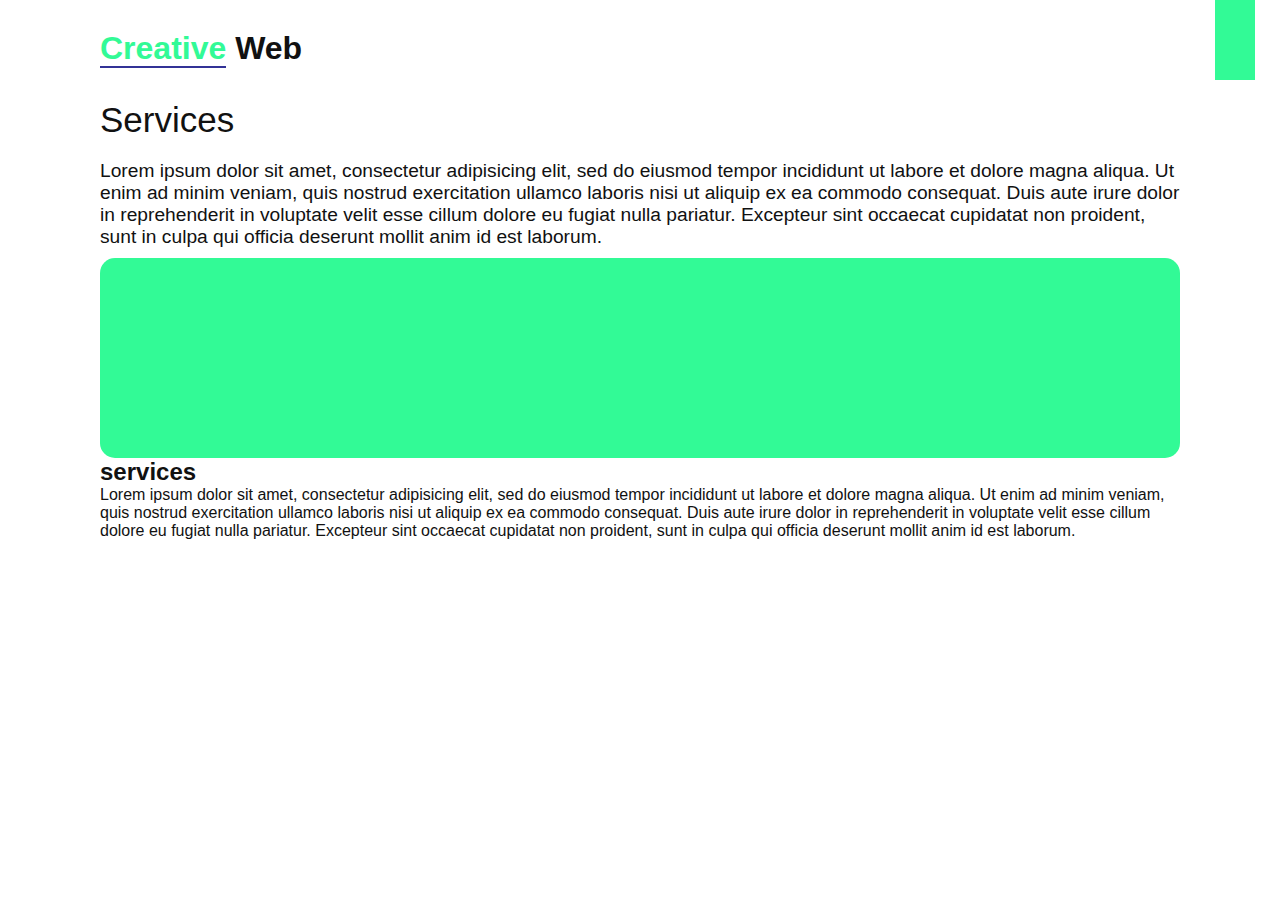
==== services.html @ b97d08bc "add services and fixes" ====
<!DOCTYPE html>
<html>
<head>
	<title>Creative Agency</title>
	<link rel="stylesheet" type="text/css" href="css/style.css">
</head>
<body>

	<header>
		<div class="logo"><span class="text-primary text-underline-secondary">Creative</span> Web</div>
		<div class="toggle"></div>
		<div class="navigation">
			<ul>
				<li><a href="index.html">Home</a></li>
				<li><a href="services.html">Services</a></li>
				<li><a href="work.html">Work</a></li>
				<li><a href="contact.html">Contact</a></li>				
			</ul>

			<div class="social-bar">
				<ul>
					<li>
						<a href="#">#</a>
					</li>
					<li>
						<a href="#">#</a>
					</li>
					<li>
						<a href="#">#</a>
					</li>
				</ul>

				<a href="#" class="email-icon">@</a>
			</div>
		</div>
	</header>

	<!-- SERVICES -->
	<section class="services">
		<div class="title">
			<h1>Services</h1>
			<p>Lorem ipsum dolor sit amet, consectetur adipisicing elit, sed do eiusmod
			tempor incididunt ut labore et dolore magna aliqua. Ut enim ad minim veniam,
			quis nostrud exercitation ullamco laboris nisi ut aliquip ex ea commodo
			consequat. Duis aute irure dolor in reprehenderit in voluptate velit esse
			cillum dolore eu fugiat nulla pariatur. Excepteur sint occaecat cupidatat non
			proident, sunt in culpa qui officia deserunt mollit anim id est laborum.</p>
		</div>

		<div class="services">
			<div class="service">
				<div class="icon"></div>
				<h2>services</h2>
				Lorem ipsum dolor sit amet, consectetur adipisicing elit, sed do eiusmod
				tempor incididunt ut labore et dolore magna aliqua. Ut enim ad minim veniam,
				quis nostrud exercitation ullamco laboris nisi ut aliquip ex ea commodo
				consequat. Duis aute irure dolor in reprehenderit in voluptate velit esse
				cillum dolore eu fugiat nulla pariatur. Excepteur sint occaecat cupidatat non
				proident, sunt in culpa qui officia deserunt mollit anim id est laborum.
			</div>
		</div>
	</section>

	<script type="text/javascript" src="js/script.js"></script>
</body>
</html>
---- css/style.css ----
/* ROOT */

:root {
	/* BASE COLOR */
	--primary-color: rgba(50, 250, 150, 1);
	--secondary-color:  rgba(50, 50, 150, 1);
	--yellow: rgba(250, 250, 50, 1);
	--red: rgba(255, 50, 50, 1);
	--blue: rgba(100, 100, 250, 1);

	/* SHADOW */
	--shadow-dark: rgba(50, 50, 50, 1);

}

/* ROOT END */


/* BASE */

* {
	padding: 0;
	margin: 0;
	box-sizing: border-box;
}

html, body {
	font-family: sans-serif;
	color: #111;
}

section {
	display: flex;
	height: 100vh;
	align-items: center;
	padding: 100px;
}

h1 {
	font-size: 35px;
	font-weight: 500;
}

p {
	margin: 20px 0 10px;
	font-size: 1.2rem;
}

/* BASE END */

/* UTIL */

.shadow {
	box-shadow: 0px 0px 30px 10px var(--shadow-dark);
}

/* UTIL END */

/* BTN */

.btn {
	display: inline-block;
	cursor: pointer;
	background: var(--primary-color);
	color: var(--secondary-color);
	text-decoration: none;
	padding: 10px 30px;
	margin: 20px 0;
}

.btn:hover {
	transform: scale(1.1);
}

.btn-start:hover {
	box-shadow: 5px 5px 2px 2px var(--red);
	color: var(--red);
}

/* BTN END */

/* TEXT */

.text-primary {
	color: var(--primary-color);
}

.text-secondary {
	color: var(--secondary-color);
}

.text-underline-primary {
	border-bottom: 2px solid var(--primary-color);
}

.text-underline-secondary {
	border-bottom: 2px solid var(--secondary-color);
}

/* TEXT END */

/* NAV */

.navigation {
	display: flex;
	justify-content: center;
	align-items: center;
	position: fixed;
	top: 0;
	left: 100%;
	width: 100%;
	height: 100%;
	background-color: var(--yellow);
	z-index: 15;
}

.navigation.active {
	left: 0;
}

.navigation ul {
	position: relative;
}

.navigation ul li {
	position: relative;
	list-style: none;
	text-align: center;
}

.navigation ul li a {
	font-size: 2.2rem;
	color: var(--blue);
	text-decoration: none;
	font-weight: 300;
}

.navigation ul li a:hover {
	color: var(--red);
}

.navigation .social-bar {
	position: absolute;
	top: 0;
	left: 0;
	width: 60px;
	height: 100%;
	display: flex;
	justify-content: center;
	align-items: center;
}

.navigation .social-bar a {
	display: inline-block;
	transform: scale(0.9);
}

.navigation .email-icon {
	position: absolute;
	bottom: 25px;
	text-decoration: none;
}

/* NAV END */

/* TOGGLE */

.toggle {
	align-items: center;
	justify-content: center;
	position: fixed;
	cursor: pointer;
	top: 0;
	right: 0;
	width: 40px;
	height: 80px;
	background: var(--primary-color) no-repeat center;
	background-size: 30px;
	z-index: 20; 
	margin-right: 25px;
}

.toggle.active {
	background: var(--red) no-repeat center;
	box-shadow: 0px 0px 0px 0px var(--shadow-dark);
}


/* TOGGLE */


/* HOME */

section.home {
	flex-direction: row;
}

.logo {
	position: absolute;
	top: 30px;
	left: 100px;
	font-size: 2rem;
	font-weight: 700;
	z-index: 20;
}

.logo:hover {
	animation: colorhue 1s infinite alternate linear; 
}

.home-img {
	position: absolute;
	right: 0;
	bottom: 0;
	height: 100%;
}

.img-top {
	z-index: 2;
	/*position: absolute;*/
	bottom: 350px;
	right: 180px;
	/*height: 20%;*/
	/*width: 20%;*/
	box-shadow: 0px 10px 180px 15px #444;
}

.img-bottom {
	z-index: 1;
	/*position: relative;*/
	/*width: 50%;*/
}

.home-content {
	position: relative;
	z-index: 10;
	max-width: 450px;
}

/* HOME END */

/* SERVICE */

section.services {
	flex-direction: column;
}

.services .icon {
	background: var(--primary-color);
	height: 200px;
	width: 100%;
	border-radius: 15px;
}

/* SERVICE END */


/* KEYFRAMES */

@keyframes colorhue {
	from{
		filter: hue-rotate(0deg);
		}
	to{
		filter: hue-rotate(360deg);
	}
}

/* KEYFRAMES END */

/* MEDIA QUERY */

@media(max-width: 1068px) {
	
	section {
		padding: 100px 40px;
	}

	.navigation ul li a {
		font-size: 2rem;
	}

	.home-img {
		display: none;
	}

	.toggle {
		box-shadow: 0 0 0 0;
	}

	.logo {
		top: 10px;
		left: 40px;
		font-size: 1.5rem;
	}
}

/* MEDIA QUERY END */
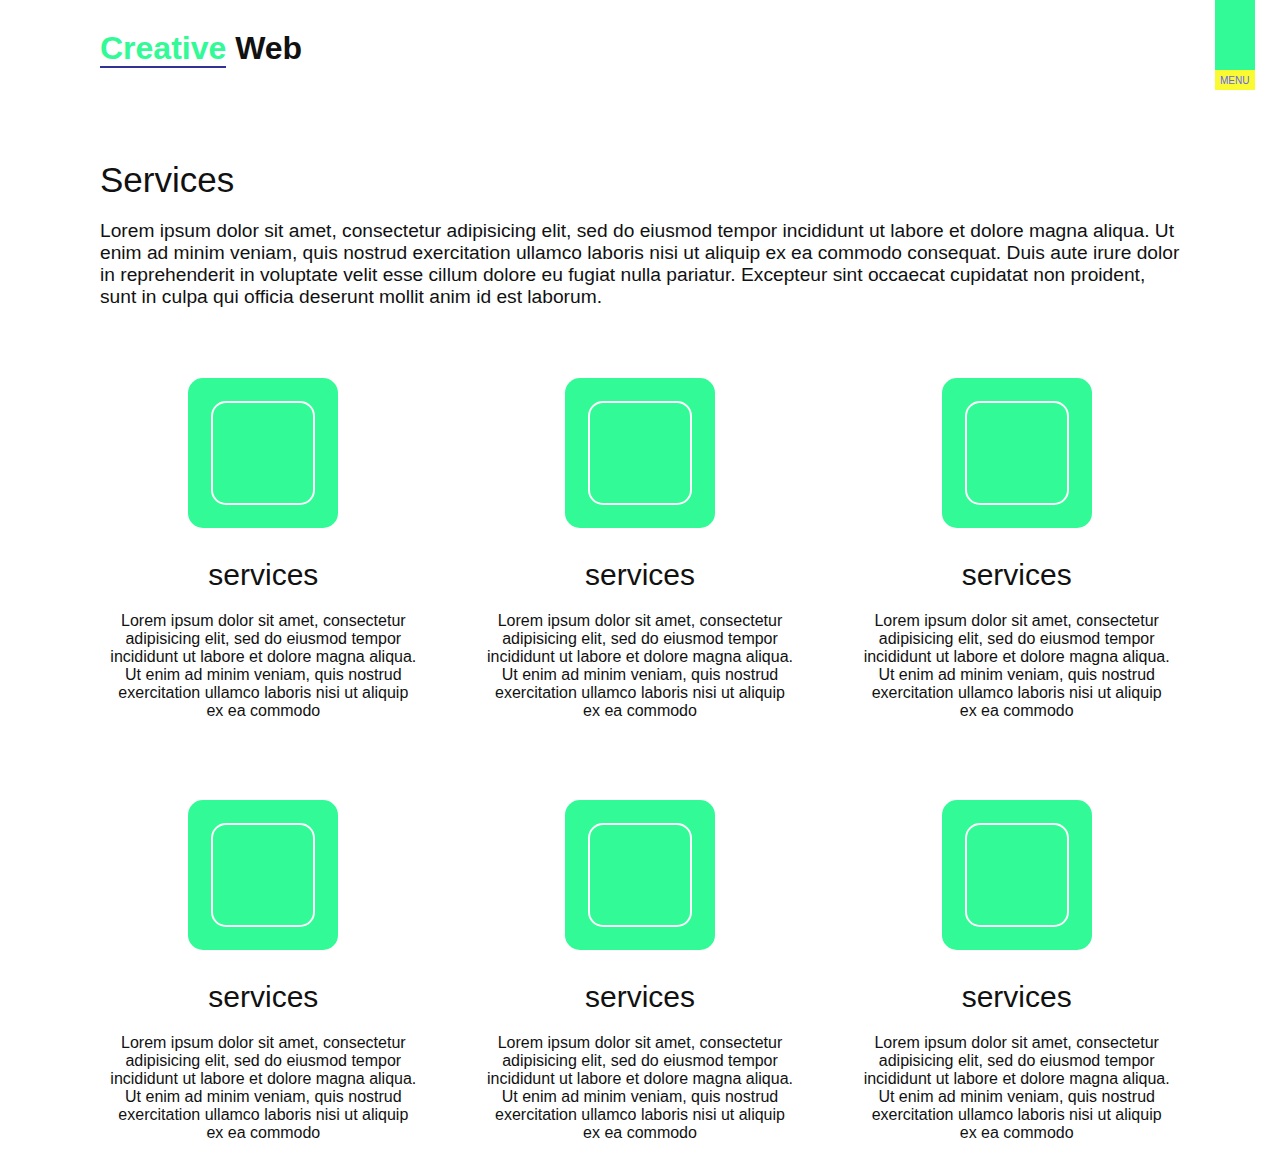
==== commit 66242ff7: "add services and home styling" ====
--- a/services.html
+++ b/services.html
@@ -36,7 +36,7 @@
 	</header>
 
 	<!-- SERVICES -->
-	<section class="services">
+	<section class="services-section">
 		<div class="title">
 			<h1>Services</h1>
 			<p>Lorem ipsum dolor sit amet, consectetur adipisicing elit, sed do eiusmod
@@ -54,11 +54,44 @@
 				Lorem ipsum dolor sit amet, consectetur adipisicing elit, sed do eiusmod
 				tempor incididunt ut labore et dolore magna aliqua. Ut enim ad minim veniam,
 				quis nostrud exercitation ullamco laboris nisi ut aliquip ex ea commodo
-				consequat. Duis aute irure dolor in reprehenderit in voluptate velit esse
-				cillum dolore eu fugiat nulla pariatur. Excepteur sint occaecat cupidatat non
-				proident, sunt in culpa qui officia deserunt mollit anim id est laborum.
+			</div>
+			<div class="service">
+				<div class="icon"></div>
+				<h2>services</h2>
+				Lorem ipsum dolor sit amet, consectetur adipisicing elit, sed do eiusmod
+				tempor incididunt ut labore et dolore magna aliqua. Ut enim ad minim veniam,
+				quis nostrud exercitation ullamco laboris nisi ut aliquip ex ea commodo
+			</div>
+			<div class="service">
+				<div class="icon"></div>
+				<h2>services</h2>
+				Lorem ipsum dolor sit amet, consectetur adipisicing elit, sed do eiusmod
+				tempor incididunt ut labore et dolore magna aliqua. Ut enim ad minim veniam,
+				quis nostrud exercitation ullamco laboris nisi ut aliquip ex ea commodo
+			</div>
+			<div class="service">
+				<div class="icon"></div>
+				<h2>services</h2>
+				Lorem ipsum dolor sit amet, consectetur adipisicing elit, sed do eiusmod
+				tempor incididunt ut labore et dolore magna aliqua. Ut enim ad minim veniam,
+				quis nostrud exercitation ullamco laboris nisi ut aliquip ex ea commodo
+			</div>
+			<div class="service">
+				<div class="icon"></div>
+				<h2>services</h2>
+				Lorem ipsum dolor sit amet, consectetur adipisicing elit, sed do eiusmod
+				tempor incididunt ut labore et dolore magna aliqua. Ut enim ad minim veniam,
+				quis nostrud exercitation ullamco laboris nisi ut aliquip ex ea commodo
+			</div>
+			<div class="service">
+				<div class="icon"></div>
+				<h2>services</h2>
+				Lorem ipsum dolor sit amet, consectetur adipisicing elit, sed do eiusmod
+				tempor incididunt ut labore et dolore magna aliqua. Ut enim ad minim veniam,
+				quis nostrud exercitation ullamco laboris nisi ut aliquip ex ea commodo
 			</div>
 		</div>
+
 	</section>
 
 	<script type="text/javascript" src="js/script.js"></script>
--- a/css/style.css
+++ b/css/style.css
@@ -7,6 +7,10 @@
 	--yellow: rgba(250, 250, 50, 1);
 	--red: rgba(255, 50, 50, 1);
 	--blue: rgba(100, 100, 250, 1);
+	--purple:   rgba(255, 100, 255, 1);
+	--light-gray:  rgba(245, 245, 245, 1);
+	--md-gray:  rgba(190, 190, 190, 0.5);
+
 
 	/* SHADOW */
 	--shadow-dark: rgba(50, 50, 50, 1);
@@ -51,6 +55,10 @@
 /* UTIL */
 
 .shadow {
+	box-shadow: 0px 0px 30px 10px var(--shadow-dark);
+}
+
+.shadow-md {
 	box-shadow: 0px 0px 30px 10px var(--shadow-dark);
 }
 
@@ -137,6 +145,7 @@
 
 .navigation ul li a:hover {
 	color: var(--red);
+	font-size: 2.3rem;
 }
 
 .navigation .social-bar {
@@ -153,6 +162,20 @@
 .navigation .social-bar a {
 	display: inline-block;
 	transform: scale(0.9);
+}
+
+.thisspan {
+	display: grid;
+	justify-content: right;
+	height: 0;
+	width: 0;
+	transform: scale(0);
+}
+
+.thisspan.active {
+	height: 1px;
+	width: 10px;
+	transform: scale(1.0);
 }
 
 .navigation .email-icon {
@@ -180,19 +203,41 @@
 	margin-right: 25px;
 }
 
+.toggle:after {
+	content: 'MENU';
+	height: 10px;
+	width: 30px;
+	background: var(--yellow);
+	display: flex;
+	align-items: center;
+	margin-top: 70px;
+	font-size: 10px;
+	color: var(--blue);
+	border: 5px solid var(--yellow);
+}
+
 .toggle.active {
 	background: var(--red) no-repeat center;
 	box-shadow: 0px 0px 0px 0px var(--shadow-dark);
 }
 
+.toggle.active:after {
+	content: 'MENU';
+	background: var(--blue);
+	color: var(--yellow);
+	margin-top: 0;
+	border: 5px solid var(--blue);
+}
+
 
 /* TOGGLE */
 
 
 /* HOME */
 
-section.home {
+section.home-section {
 	flex-direction: row;
+	margin-top: 0;
 }
 
 .logo {
@@ -213,6 +258,7 @@
 	right: 0;
 	bottom: 0;
 	height: 100%;
+	filter: blur(0px);
 }
 
 .img-top {
@@ -237,19 +283,122 @@
 	max-width: 450px;
 }
 
+/*.home-content > div {
+	height: 100%;
+	width: 100%;
+	display: flex;
+	flex-direction: column;
+	justify-content: center;
+}*/
+
+
+.home-content > *:nth-child(2) {
+	position: fixed;
+	top: 0;
+	right: 100%;
+}
+
+.home-content h1 {
+	font-size: 40px;
+}
+
+.home-section .btn-slide {
+	position: fixed;
+	right: 0;
+	top: 0;
+	margin-right: 75px;
+	display: flex;
+	flex-direction: column;
+	z-index: 21;
+}
+
+.slide-img {
+	transition: transform 0.5s ease-in;
+}
+
+.btn-up {
+	width: 40px;
+	height: 80px;
+	background: var(--primary-color) no-repeat center;
+	background-size: 30px;
+	cursor: pointer;
+
+}
+
+.btn-slide .btn-up:after {
+	content: 'UP';
+	height: 10px;
+	width: 30px;
+	background: var(--yellow);
+	display: flex;
+	align-items: center;
+	justify-content: center;
+	margin-bottom: 70px;
+	font-size: 10px;
+	color: var(--blue);
+	border: 5px solid var(--yellow);
+}
+
 /* HOME END */
 
 /* SERVICE */
 
-section.services {
+.services-section {
 	flex-direction: column;
-}
-
-.services .icon {
+	margin-top: 60px;
+}
+
+.services {
+	margin-top: 40px;
+	gap: 50px;
+	display: grid;
+	grid-template-columns: repeat(3, 1fr);
+	text-align: center;
+	justify-content: center;
+	padding-bottom: 20px;
+}
+
+.services .service {
+	padding: 10px;
+}
+
+.services .service:hover {
+	box-shadow: 0 10px 30px var(--md-gray);
+	background-color: var(--yellow);
+	transform: scale(1.1);
+}
+
+.services .service h2 {
+	font-size: 30px;
+	font-weight: 500;
+	margin-top: 20px;
+	margin-bottom: 20px;
+	/*color: var(--blue);*/
+}
+
+.services .service .icon {
 	background: var(--primary-color);
-	height: 200px;
-	width: 100%;
+	height: 150px;
+	width: 150px;
 	border-radius: 15px;
+	margin-bottom: 10px;
+	display: inline-grid;
+	justify-content: center;
+	align-items: center;
+	justify-self: center;
+	margin: 10px;
+}
+
+.services .service .icon:after {
+	content: '';
+	border: 2px solid white;
+	border-radius: 15px;
+	height: 100px;
+	width: 100px;
+}
+
+.services .service .icon:hover {
+	background-color: var(--purple);
 }
 
 /* SERVICE END */
@@ -293,6 +442,22 @@
 		left: 40px;
 		font-size: 1.5rem;
 	}
+
+	.services {
+		grid-template-columns: repeat(2, 1fr);
+	}
+}
+
+@media(max-width:  768px){
+	.services-section {
+		margin: 20px;
+	}
+
+	.services {
+		grid-template-columns: 1fr;
+		padding: 20px;
+		margin: 20px;
+	}
 }
 
 /* MEDIA QUERY END */
